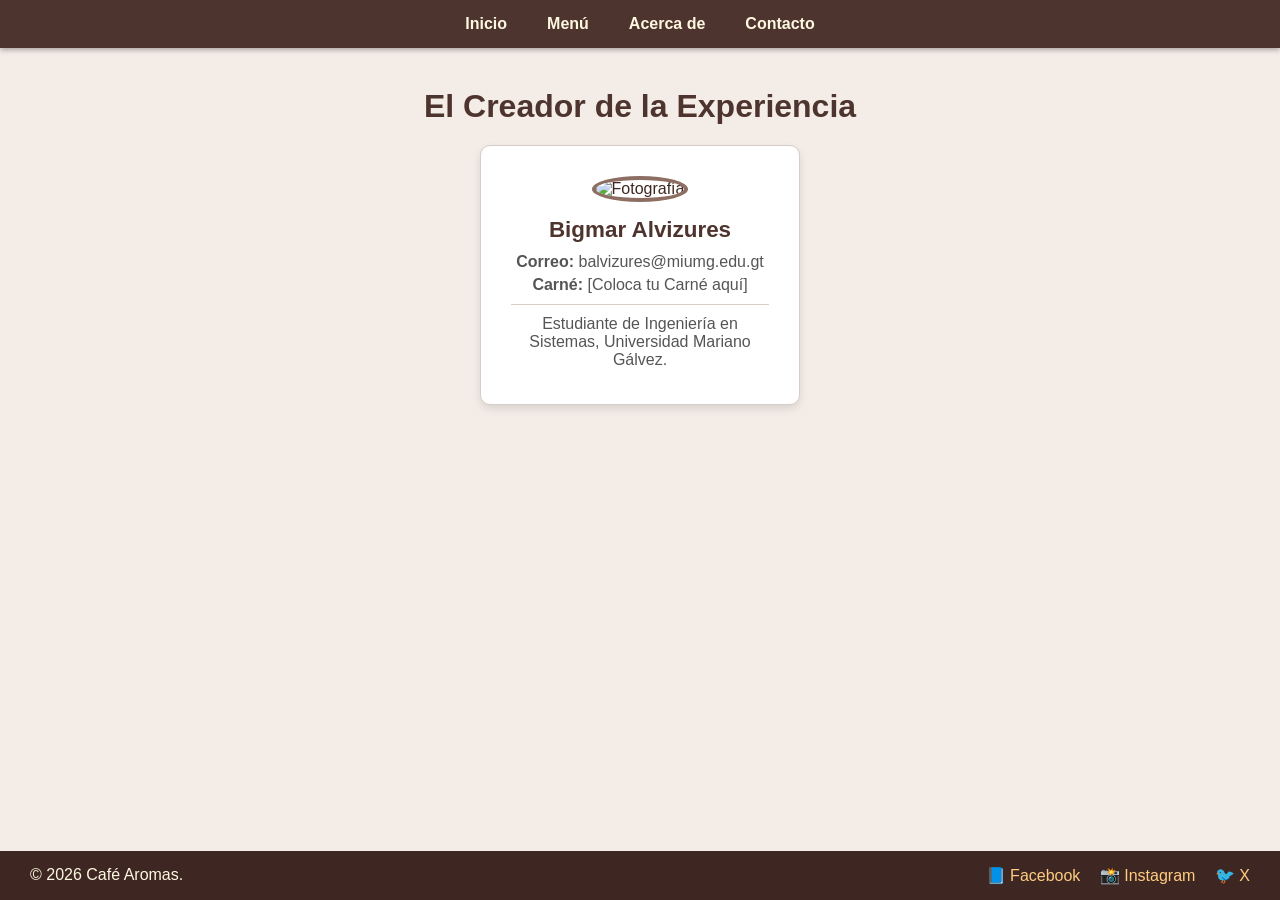
==== acerca.html @ 52b4bb10 "Add files via upload" ====
<!DOCTYPE html>
<html lang="es">
<head>
    <meta charset="UTF-8">
    <meta name="viewport" content="width=device-width, initial-scale=1.0">
    <title>Café Aromas - Acerca de</title>
    <link rel="stylesheet" href="acerca.css">
</head>
<body>
    <header class="menu-fijo">
        <nav>
            <ul>
                <li><a href="index.html">Inicio</a></li>
                <li><a href="productos.html">Menú</a></li>
                <li><a href="acerca.html">Acerca de</a></li>
                <li><a href="contacto.html">Contacto</a></li>
            </ul>
        </nav>
    </header>

    <main>
        <h1 style="text-align: center; margin-bottom: 20px; color: #4e342e;">El Creador de la Experiencia</h1>
        <div class="equipo">
            <div class="perfil">
                <!-- Imagen genérica que simula la foto -->
                <img src="https://via.placeholder.com/150/8d6e63/ffffff?text=Foto" alt="Fotografía" class="foto-perfil">
                <h3>Bigmar Alvizures</h3>
                <p><strong>Correo:</strong> balvizures@miumg.edu.gt</p>
                <p><strong>Carné:</strong> [Coloca tu Carné aquí]</p>
                <hr style="margin: 10px 0; border: 0; border-top: 1px solid #d7ccc8;">
                <p>Estudiante de Ingeniería en Sistemas, Universidad Mariano Gálvez.</p>
            </div>
        </div>
    </main>

    <footer class="footer-fijo">
        <p>© 2026 Café Aromas.</p>
        <div class="redes">
            <a href="#">📘 Facebook</a> <a href="#">📸 Instagram</a> <a href="#">🐦 X</a>
        </div>
    </footer>
</body>
</html>
---- acerca.css ----
* { margin: 0; padding: 0; box-sizing: border-box; }
body { font-family: 'Segoe UI', sans-serif; padding-bottom: 80px; background-color: #f3ece7; color: #3e2723; }
.menu-fijo { background-color: #4e342e; position: sticky; top: 0; z-index: 1000; box-shadow: 0 2px 5px rgba(0,0,0,0.3); }
nav ul { list-style: none; display: flex; justify-content: center; padding: 15px; }
nav a { color: #fff8e1; text-decoration: none; padding: 10px 20px; font-weight: bold; border-radius: 5px; }
nav a:hover { background-color: #3e2723; }
.footer-fijo { background-color: #3e2723; color: #fff8e1; position: fixed; bottom: 0; width: 100%; display: flex; justify-content: space-between; padding: 15px 30px; }
.redes a { color: #ffcc80; text-decoration: none; margin-left: 15px; }

/* Estilos de Perfil */
main { padding: 40px 20px; max-width: 1000px; margin: auto; }
.equipo { display: flex; justify-content: center; gap: 30px; flex-wrap: wrap; }
.perfil { background: white; padding: 30px; border-radius: 10px; text-align: center; box-shadow: 0 4px 8px rgba(0,0,0,0.1); max-width: 320px; border: 1px solid #d7ccc8; }
.foto-perfil { border-radius: 50%; width: 150px; height: 150px; object-fit: cover; border: 4px solid #8d6e63; margin-bottom: 15px; }
.perfil h3 { color: #4e342e; margin-bottom: 10px; font-size: 1.4em; }
.perfil p { margin-bottom: 5px; color: #555; }

@media (max-width: 768px) {
    nav ul { flex-direction: column; align-items: center; }
    .footer-fijo { flex-direction: column; text-align: center; gap: 10px; }
}
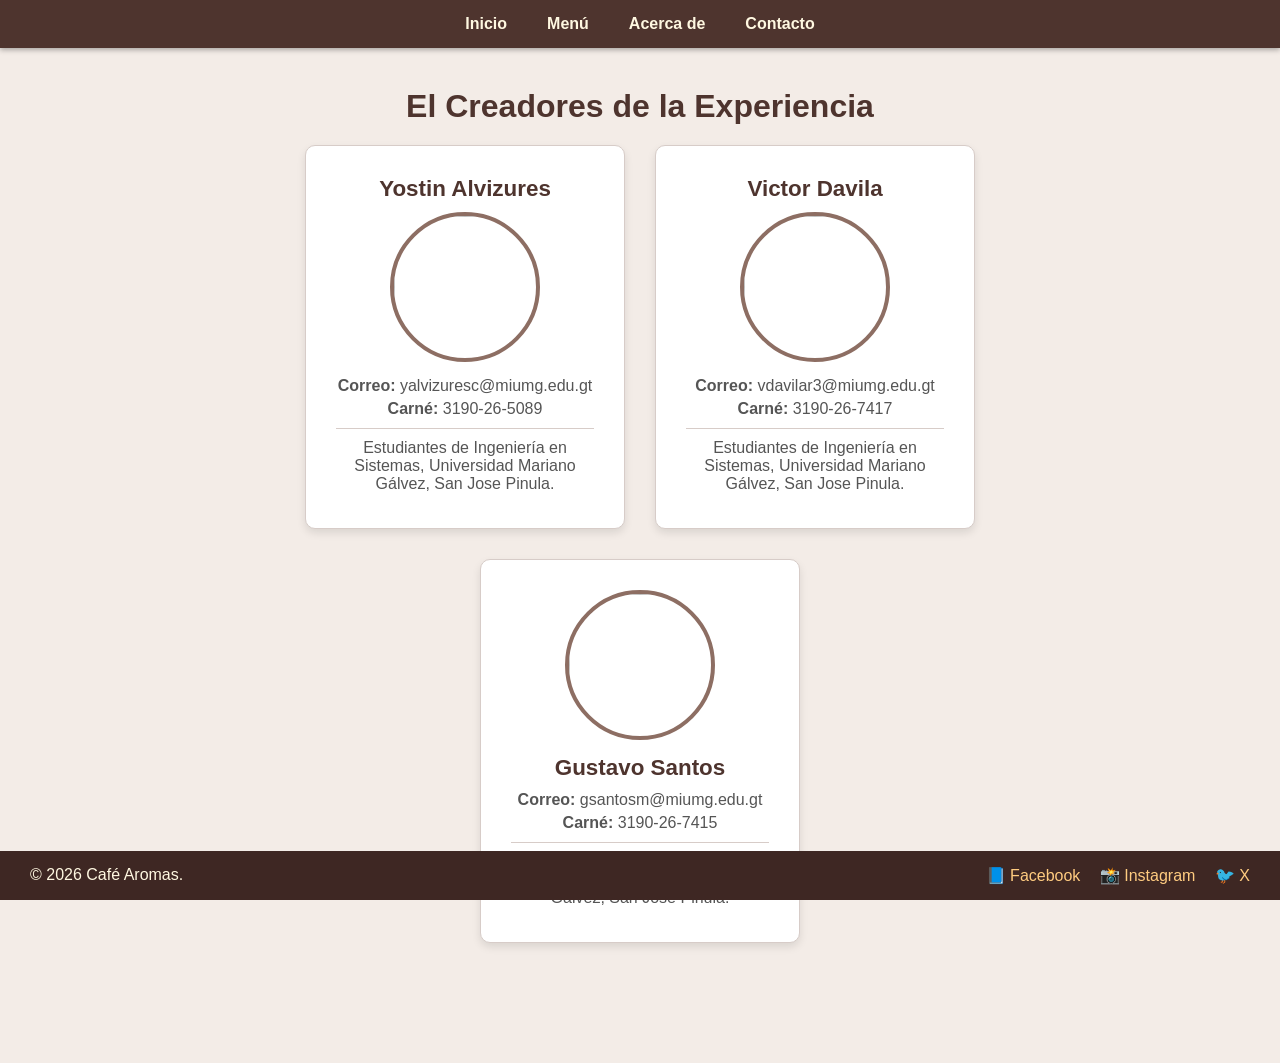
==== commit fabea005: "Add files via upload" ====
--- a/acerca.html
+++ b/acerca.html
@@ -19,17 +19,34 @@
     </header>
 
     <main>
-        <h1 style="text-align: center; margin-bottom: 20px; color: #4e342e;">El Creador de la Experiencia</h1>
+        <h1 style="text-align: center; margin-bottom: 20px; color: #4e342e;">El Creadores de la Experiencia</h1>
         <div class="equipo">
-            <div class="perfil">
-                <!-- Imagen genérica que simula la foto -->
-                <img src="https://via.placeholder.com/150/8d6e63/ffffff?text=Foto" alt="Fotografía" class="foto-perfil">
-                <h3>Bigmar Alvizures</h3>
-                <p><strong>Correo:</strong> balvizures@miumg.edu.gt</p>
-                <p><strong>Carné:</strong> [Coloca tu Carné aquí]</p>
-                <hr style="margin: 10px 0; border: 0; border-top: 1px solid #d7ccc8;">
-                <p>Estudiante de Ingeniería en Sistemas, Universidad Mariano Gálvez.</p>
-            </div>
+             <div class="perfil">
+                <h3>Yostin Alvizures</h3>
+                <img src="C:\Users\Jack\Downloads\Proyecto pagina web\Pagina web\Fotos del gurpo\Yostin.png" class="foto-perfil">
+        <p><strong>Correo:</strong> yalvizuresc@miumg.edu.gt</p>
+        <p><strong>Carné:</strong> 3190-26-5089</p>
+    <hr style="margin: 10px 0; border: 0; border-top: 1px solid #d7ccc8;">
+                <p>Estudiantes de Ingeniería en Sistemas, Universidad Mariano Gálvez, San Jose Pinula.</p>
+    </div>
+
+    <div class="perfil">
+        <h3>Victor Davila</h3>
+        <img src="C:\Users\Jack\Downloads\Proyecto pagina web\Pagina web\Fotos del gurpo\Hugo.png" class="foto-perfil">
+        <p><strong>Correo:</strong> vdavilar3@miumg.edu.gt</p>
+        <p><strong>Carné:</strong> 3190-26-7417</p>
+    <hr style="margin: 10px 0; border: 0; border-top: 1px solid #d7ccc8;">
+                <p>Estudiantes de Ingeniería en Sistemas, Universidad Mariano Gálvez, San Jose Pinula.</p>
+    </div>
+
+    <div class="perfil">
+        <img src="C:\Users\Jack\Downloads\Proyecto pagina web\Pagina web\Fotos del gurpo\Gustavo.png" class="foto-perfil">
+        <h3>Gustavo Santos</h3>
+        <p><strong>Correo:</strong> gsantosm@miumg.edu.gt</p>
+        <p><strong>Carné:</strong> 3190-26-7415</p>
+    <hr style="margin: 10px 0; border: 0; border-top: 1px solid #d7ccc8;">
+                <p>Estudiante de Ingeniería en Sistemas, Universidad Mariano Gálvez, San Jose Pinula.</p>
+    </div>
         </div>
     </main>
 
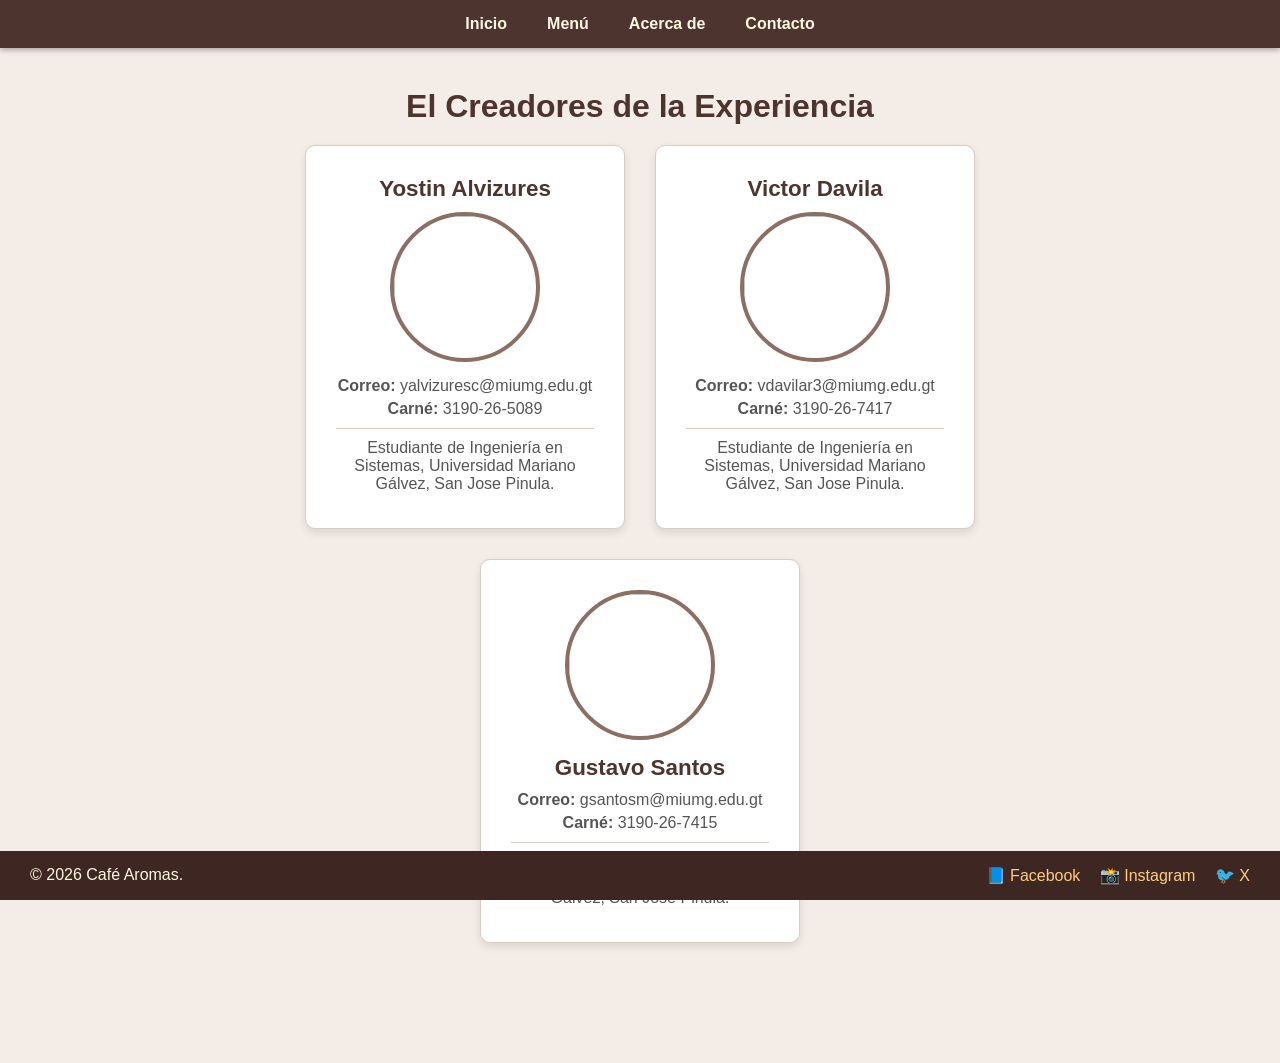
==== commit 7143899d: "Add files via upload" ====
--- a/acerca.html
+++ b/acerca.html
@@ -23,24 +23,24 @@
         <div class="equipo">
              <div class="perfil">
                 <h3>Yostin Alvizures</h3>
-                <img src="C:\Users\Jack\Downloads\Proyecto pagina web\Pagina web\Fotos del gurpo\Yostin.png" class="foto-perfil">
+                <img src="https://i.imgur.com/4MNWDUW.png" class="foto-perfil">
         <p><strong>Correo:</strong> yalvizuresc@miumg.edu.gt</p>
         <p><strong>Carné:</strong> 3190-26-5089</p>
     <hr style="margin: 10px 0; border: 0; border-top: 1px solid #d7ccc8;">
-                <p>Estudiantes de Ingeniería en Sistemas, Universidad Mariano Gálvez, San Jose Pinula.</p>
+                <p>Estudiante de Ingeniería en Sistemas, Universidad Mariano Gálvez, San Jose Pinula.</p>
     </div>
 
     <div class="perfil">
         <h3>Victor Davila</h3>
-        <img src="C:\Users\Jack\Downloads\Proyecto pagina web\Pagina web\Fotos del gurpo\Hugo.png" class="foto-perfil">
+        <img src="https://i.imgur.com/JnzrfDw.png" class="foto-perfil">
         <p><strong>Correo:</strong> vdavilar3@miumg.edu.gt</p>
         <p><strong>Carné:</strong> 3190-26-7417</p>
     <hr style="margin: 10px 0; border: 0; border-top: 1px solid #d7ccc8;">
-                <p>Estudiantes de Ingeniería en Sistemas, Universidad Mariano Gálvez, San Jose Pinula.</p>
+                <p>Estudiante de Ingeniería en Sistemas, Universidad Mariano Gálvez, San Jose Pinula.</p>
     </div>
 
     <div class="perfil">
-        <img src="C:\Users\Jack\Downloads\Proyecto pagina web\Pagina web\Fotos del gurpo\Gustavo.png" class="foto-perfil">
+        <img src="https://i.imgur.com/Ct6rMar.png" class="foto-perfil">
         <h3>Gustavo Santos</h3>
         <p><strong>Correo:</strong> gsantosm@miumg.edu.gt</p>
         <p><strong>Carné:</strong> 3190-26-7415</p>
